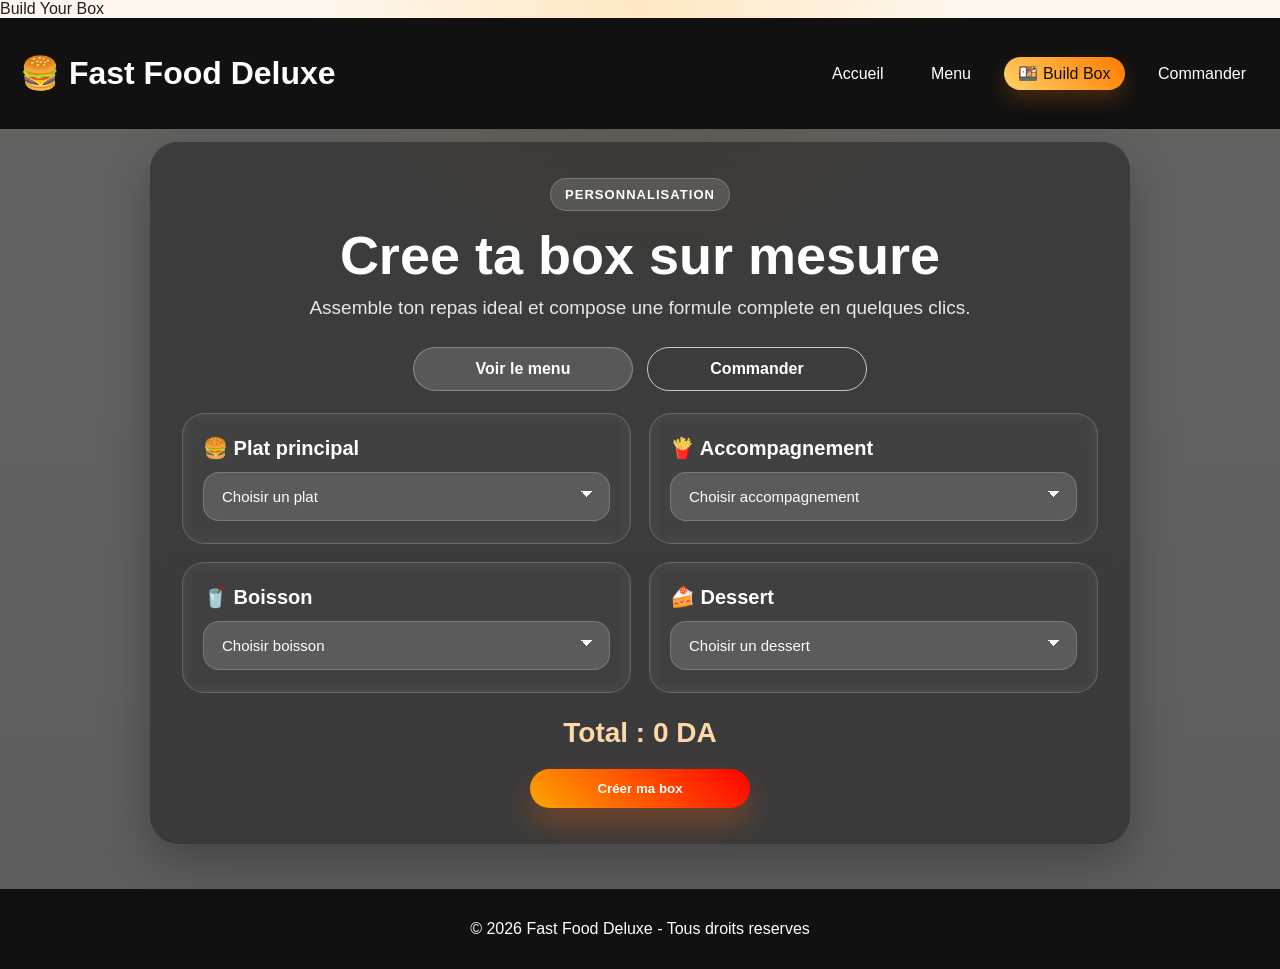
==== content/buildbox.html @ f7c5db5c "Update buildbox.html" ====
<!DOCTYPE html>
<html lang="fr">
<head>
    <meta charset="UTF-8">
    <meta name="viewport" content="width=device-width, initial-scale=1.0"
    <title>Build Your Box</title>
    <link rel="icon" type="image/svg+xml" href="data:image/svg+xml,%3Csvg xmlns='http://www.w3.org/2000/svg' viewBox='0 0 100 100'%3E%3Ctext y='1em' font-size='80'%3E🍔%3C/text%3E%3C/svg%3E">

    <link rel="stylesheet" href="../style/style.css">
</head>
<body>

<header class="header">
    <h1><a href="../index.html">🍔</a> Fast Food Deluxe</h1>
    <nav>
        <a href="../index.html">Accueil</a>
        <a href="products.html">Menu</a>
        <a class="selected" href="buildbox.html">🍱 Build Box</a>
        <a href="order.html">Commander</a>
    </nav>
</header>

<section class="deluxe menu-deluxe buildbox-deluxe">
    <div class="deluxe-content buildbox-content">
        <span class="deluxe-badge">Personnalisation</span>
        <h1>Cree ta box sur mesure</h1>
        <p>Assemble ton repas ideal et compose une formule complete en quelques clics.</p>

        <div class="deluxe-actions">
            <a href="products.html" class="btn btn-secondary">Voir le menu</a>
            <a href="order.html" class="btn btn-outline">Commander</a>
        </div>

        <div class="box-container">

            <div class="box-section">
                <h3>🍔 Plat principal</h3>
                <select id="main" onchange="updatePrice()">
                    <option value="" disabled selected hidden>Choisir un plat</option>                
                    <option value="Burger" data-price="800">Burger - 800 DA</option>
                    <option value="Pizza" data-price="1200">Pizza - 1200 DA</option>
                    <option value="Tacos" data-price="900">Tacos - 900 DA</option>
                    <option value="Chapati" data-price="700">Chapati - 700 DA</option>
                    <option value="Kebab" data-price="900">Kebab - 900 DA</option>
                    <option value="Iskender" data-price="1500">Iskender - 1500 DA</option>
                </select>
            </div>

            <div class="box-section">
                <h3>🍟 Accompagnement</h3>
                <select id="side" onchange="updatePrice()">
                    <option value="" disabled selected hidden>Choisir accompagnement</option>
                    <option value="Frites" data-price="300">Frites - 300 DA</option>
                    <option value="Nuggets" data-price="500">Nuggets - 500 DA</option>
                    <option value="Wings" data-price="600">Wings - 600 DA</option>
                </select>
            </div>

            <div class="box-section">
                <h3>🥤 Boisson</h3>
                <select id="drink" onchange="updatePrice()">
                    <option value="" disabled selected hidden>Choisir boisson</option>
                    <option value="Coca" data-price="200">Coca - 200 DA</option>
                    <option value="Jus" data-price="300">Jus Nature - 300 DA</option>
                    <option value="Milkshake" data-price="400">Milkshake - 400 DA</option>
                </select>
            </div>

            <div class="box-section">
                <h3>🍰 Dessert</h3>
                <select id="dessert" onchange="updatePrice()">
                    <option value="" disabled selected hidden>Choisir un dessert</option>
                    <option value="Fondant" data-price="500">Fondant - 500 DA</option>
                    <option value="Brownie" data-price="450">Brownie - 450 DA</option>
                    <option value="Tiramisu" data-price="600">Tiramisu - 600 DA</option>
                </select>
            </div>

        </div>

        <h3 id="totalPrice">Total : 0 DA</h3>

        <button class="btn buildbox-submit" onclick="createBox()">Créer ma box</button>

    </div>
</section>

<footer class="footer">
    <p>© 2026 Fast Food Deluxe - Tous droits reserves</p>
</footer>

<script src="../javascript/box.js"></script>

</body>
</html>
---- style/style.css ----
body {
    margin: 0;
    font-family: Arial, sans-serif;
    
    background:
        radial-gradient(circle at top, rgba(255, 166, 0, 0.18), transparent 30%),
        linear-gradient(180deg, #fff7ed 0%, #f5f5f5 45%, #ececec 100%);

    background-repeat: no-repeat;
    background-attachment: fixed;
    
    color: #1f1f1f;
}

*,
*::before,
*::after {
    box-sizing: border-box;
}

.header {
    background: #111;
    color: white;
    padding: 15px 20px;

    display: flex;
    justify-content: space-between;
    align-items: center;
}

.logo {
    display: flex;
    align-items: center;
    gap: 10px;
}

.logo img {
    height: 55px;
}

.logo span {
    font-size: 20px;
    font-weight: bold;
}

.header h1 a {
    color: inherit;
    text-decoration: none;
}

/* NAV */
.header nav a {
    color: white;
    margin-left: 15px;
    padding: 8px 14px;
    border-radius: 999px;
    text-decoration: none;
    transition: 0.3s;
}

.header nav a:hover {
    color: orange;
    background: rgba(255, 255, 255, 0.08);
}

.header nav a.selected {
    color: #111;
    background: linear-gradient(45deg, #ffd166, #ff7b00);
    box-shadow: 0 10px 20px rgba(255, 123, 0, 0.22);
}

.header nav a.selected:hover {
    color: #111;
    background: linear-gradient(45deg, #ffd166, #ff7b00);
}


.deluxe {
    background: url("https://images.unsplash.com/photo-1550547660-d9450f859349") center/cover;
    height: 80vh;
    min-height: 560px;
    padding: 40px 20px;

    display: flex;
    flex-direction: column;
    justify-content: center;
    align-items: center;

    color: white;
    text-align: center;
    position: relative;
}


.deluxe::before {
    content: "";
    position: absolute;
    inset: 0;
    background: rgba(0,0,0,0.6);
}

.deluxe * {
    position: relative;
}

.deluxe-content {
    width: min(720px, 100%);
    padding: 36px 32px;
    border-radius: 28px;
    background: rgba(17, 17, 17, 0.45);
    backdrop-filter: blur(8px);
    box-shadow: 0 18px 50px rgba(0, 0, 0, 0.28);
}

.deluxe-badge {
    display: inline-block;
    margin-bottom: 16px;
    padding: 8px 14px;
    border-radius: 999px;
    background: rgba(255, 255, 255, 0.14);
    border: 1px solid rgba(255, 255, 255, 0.2);
    font-size: 13px;
    font-weight: 700;
    letter-spacing: 0.08em;
    text-transform: uppercase;
}

.deluxe h1 {
    font-size: 54px;
    line-height: 1.05;
    margin: 0 0 14px;
    animation: slideDown 1s ease;
}

.deluxe p {
    margin: 0 0 28px;
    font-size: 19px;
    color: rgba(255, 255, 255, 0.88);
    animation: fadeIn 2s ease;
}

.deluxe-actions {
    display: flex;
    justify-content: center;
    flex-wrap: wrap;
    gap: 14px;
    width: 100%;
}

.deluxe-actions .btn {
    flex: 1 1 180px;
    max-width: 220px;
    text-align: center;
}

.menu-deluxe {
    min-height: 640px;
}

.menu-deluxe-content {
    width: min(860px, 100%);
}

.menu-toolbar {
    display: grid;
    grid-template-columns: minmax(0, 1.4fr) minmax(220px, 0.8fr);
    gap: 14px;
    margin-top: 14px;
    width: 100%;
}

.menu-toolbar input,
.menu-toolbar select {
    width: 100%;
    min-width: 0;
    padding: 15px 18px;
    border: 1px solid rgba(255, 255, 255, 0.18);
    border-radius: 16px;
    background: rgba(255, 255, 255, 0.12);
    color: white;
    font-size: 15px;
    outline: none;
    backdrop-filter: blur(6px);
    transition: border-color 0.2s ease, background 0.2s ease, transform 0.2s ease;
}

.menu-toolbar input::placeholder {
    color: rgba(255, 255, 255, 0.72);
}

.menu-toolbar select {
    appearance: none;
    color: white;
    background-image:
        linear-gradient(45deg, transparent 50%, #ffffff 50%),
        linear-gradient(135deg, #ffffff 50%, transparent 50%);
    background-position:
        calc(100% - 22px) calc(50% - 3px),
        calc(100% - 16px) calc(50% - 3px);
    background-size: 6px 6px, 6px 6px;
    background-repeat: no-repeat;
    padding-right: 46px;
}

.menu-toolbar select option {
    color: #1f1f1f;
    background: #ffffff;
}

.menu-toolbar input:focus,
.menu-toolbar select:focus {
    background: rgba(255, 255, 255, 0.18);
    border-color: rgba(255, 190, 92, 0.75);
    transform: translateY(-1px);
}

#categoryTitle {
    margin: 22px 0 0;
    font-size: 24px;
    font-weight: 700;
}

.buildbox-deluxe {
    min-height: 760px;
    padding-bottom: 72px;
}

.buildbox-content {
    width: min(980px, 100%);
    margin: 24px 0;
}

.box-container {
    display: grid;
    grid-template-columns: repeat(2, minmax(0, 1fr));
    gap: 18px;
    width: 100%;
    margin-top: 22px;
}

.box-section {
    padding: 22px 20px;
    border-radius: 22px;
    background: rgba(255, 255, 255, 0.12);
    border: 1px solid rgba(255, 255, 255, 0.16);
    text-align: left;
    backdrop-filter: blur(6px);
}

.box-section h3 {
    margin: 0 0 12px;
    font-size: 20px;
    color: white;
}

.box-section select {
    width: 100%;
    min-width: 0;
    padding: 15px 18px;
    border: 1px solid rgba(255, 255, 255, 0.18);
    border-radius: 16px;
    background: rgba(255, 255, 255, 0.14);
    color: white;
    font-size: 15px;
    outline: none;
    appearance: none;
    background-image:
        linear-gradient(45deg, transparent 50%, #ffffff 50%),
        linear-gradient(135deg, #ffffff 50%, transparent 50%);
    background-position:
        calc(100% - 22px) calc(50% - 3px),
        calc(100% - 16px) calc(50% - 3px);
    background-size: 6px 6px, 6px 6px;
    background-repeat: no-repeat;
    padding-right: 46px;
    transition: border-color 0.2s ease, background 0.2s ease, transform 0.2s ease;
}

.box-section select:focus {
    background: rgba(255, 255, 255, 0.2);
    border-color: rgba(255, 190, 92, 0.75);
    transform: translateY(-1px);
}

.box-section select option {
    color: #1f1f1f;
    background: #ffffff;
}

#totalPrice {
    margin: 24px 0 0;
    font-size: 28px;
    font-weight: 800;
    color: #ffd8a8;
}

.buildbox-submit {
    margin-top: 20px;
    min-width: 220px;
    box-shadow: 0 16px 30px rgba(255, 94, 0, 0.28);
}

#resultBox {
    width: 100%;
    margin-top: 22px;
    padding: 18px 20px;
    border-radius: 18px;
    background: rgba(255, 255, 255, 0.12);
    border: 1px solid rgba(255, 255, 255, 0.14);
    color: white;
}

.order-deluxe {
    min-height: 820px;
    padding-bottom: 72px;
}

.order-content {
    width: min(1080px, 100%);
    margin: 24px 0;
}

.order-container {
    display: grid;
    grid-template-columns: minmax(0, 1.1fr) minmax(0, 0.9fr);
    gap: 22px;
    width: 100%;
    margin-top: 24px;
    text-align: left;
}

.cart,
.box-order {
    padding: 24px 22px;
    border-radius: 24px;
    background: rgba(255, 255, 255, 0.12);
    border: 1px solid rgba(255, 255, 255, 0.15);
    backdrop-filter: blur(6px);
}

.cart h2,
.box-order h2 {
    margin: 0 0 18px;
    font-size: 28px;
    color: white;
}

.box-order label {
    display: block;
    margin: 16px 0 8px;
    font-size: 15px;
    font-weight: 700;
    color: rgba(255, 255, 255, 0.92);
}

.box-order select {
    width: 100%;
    min-width: 0;
    padding: 15px 18px;
    border: 1px solid rgba(255, 255, 255, 0.18);
    border-radius: 16px;
    background: rgba(255, 255, 255, 0.14);
    color: white;
    font-size: 15px;
    outline: none;
    appearance: none;
    background-image:
        linear-gradient(45deg, transparent 50%, #ffffff 50%),
        linear-gradient(135deg, #ffffff 50%, transparent 50%);
    background-position:
        calc(100% - 22px) calc(50% - 3px),
        calc(100% - 16px) calc(50% - 3px);
    background-size: 6px 6px, 6px 6px;
    background-repeat: no-repeat;
    padding-right: 46px;
    transition: border-color 0.2s ease, background 0.2s ease, transform 0.2s ease;
}

.box-order select:focus {
    background: rgba(255, 255, 255, 0.2);
    border-color: rgba(255, 190, 92, 0.75);
    transform: translateY(-1px);
}

.box-order select option {
    color: #1f1f1f;
    background: #ffffff;
}

#cartItems {
    min-height: 180px;
    padding: 18px;
    border-radius: 18px;
    background: rgba(255, 255, 255, 0.08);
    border: 1px dashed rgba(255, 255, 255, 0.18);
    color: rgba(255, 255, 255, 0.88);
}

#cartItems p {
    margin: 0;
}

#totalCart,
#boxTotal {
    margin: 20px 0 0;
    font-size: 24px;
    color: #ffd8a8;
}

.order-submit {
    margin-top: 22px;
    width: 100%;
    box-shadow: 0 16px 30px rgba(255, 94, 0, 0.28);
}

/* BUTTON */
.btn {
    background: linear-gradient(45deg, orange, red);
    color: white;
    padding: 12px 25px;
    border-radius: 30px;
    text-decoration: none;
    border: none;
    cursor: pointer;
    font-weight: bold;
    transition: 0.3s;
}

.btn:hover {
    transform: scale(1.1);
}

.btn-secondary {
    background: rgba(255, 255, 255, 0.14);
    border: 1px solid rgba(255, 255, 255, 0.28);
    box-shadow: inset 0 0 0 1px rgba(255, 255, 255, 0.04);
}

.btn-outline {
    background: transparent;
    border: 1px solid rgba(255, 255, 255, 0.7);
}

.btn-secondary:hover,
.btn-outline:hover {
    background: rgba(255, 255, 255, 0.12);
}

.form-section {
    width: min(420px, calc(100% - 32px));
    margin: 60px auto;
    padding: 36px 30px;
    background: rgba(255, 255, 255, 0.96);
    border-radius: 24px;
    box-shadow: 0 20px 50px rgba(0, 0, 0, 0.12);
    border: 1px solid rgba(255, 166, 0, 0.15);
}

#registerForm {
    gap: 12px;
}

#registerForm select {
    appearance: none;
    background-image:
        linear-gradient(45deg, transparent 50%, #ff7b00 50%),
        linear-gradient(135deg, #ff7b00 50%, transparent 50%);
    background-position:
        calc(100% - 22px) calc(50% - 3px),
        calc(100% - 16px) calc(50% - 3px);
    background-size: 6px 6px, 6px 6px;
    background-repeat: no-repeat;
    padding-right: 46px;
}

#registerForm .btn {
    margin-top: 14px;
}

.form-section h2 {
    margin: 0 0 24px;
    text-align: center;
    font-size: 30px;
    color: #111;
}

.form-section form {
    display: flex;
    flex-direction: column;
    gap: 10px;
}

.form-section label {
    font-size: 15px;
    font-weight: 600;
    color: #333;
}

.form-section input,
.form-section select {
    padding: 14px 16px;
    border: 1px solid #d7d7d7;
    border-radius: 14px;
    font-size: 15px;
    background: #fff;
    transition: border-color 0.2s ease, box-shadow 0.2s ease, transform 0.2s ease;
    outline: none;
    margin-bottom: 8px;
}

.form-section input:focus,
.form-section select:focus {
    border-color: #ff7b00;
    box-shadow: 0 0 0 4px rgba(255, 123, 0, 0.14);
    transform: translateY(-1px);
}

.form-section .btn {
    width: 100%;
    margin-top: 10px;
    padding: 14px 20px;
    box-shadow: 0 12px 24px rgba(255, 94, 0, 0.25);
}

.register-link,
.login-link {
    margin: 22px 0 0;
    text-align: center;
    color: #555;
    font-size: 15px;
}

.register-link a,
.login-link a {
    color: #d9480f;
    font-weight: 700;
    text-decoration: none;
}

.register-link a:hover,
.login-link a:hover {
    text-decoration: underline;
}

/* ===== FEATURES ===== */
.features {
    display: flex;
    justify-content: space-around;
    padding: 50px 20px;
    gap: 20px;
}

.products {
    display: grid;
    grid-template-columns: repeat(auto-fit, minmax(240px, 1fr));
    gap: 24px;
    padding: 48px 20px 72px;
    width: min(1180px, calc(100% - 32px));
    margin: 0 auto;
}

.product-card,
.product {
    background: rgba(255, 255, 255, 0.96);
    border-radius: 22px;
    overflow: hidden;
    box-shadow: 0 18px 40px rgba(0, 0, 0, 0.1);
    border: 1px solid rgba(255, 166, 0, 0.12);
    transition: transform 0.25s ease, box-shadow 0.25s ease;
}

.product-card:hover,
.product:hover {
    transform: translateY(-8px);
    box-shadow: 0 24px 46px rgba(0, 0, 0, 0.14);
}

.product-card img,
.product img {
    width: 100%;
    height: 220px;
    object-fit: cover;
    display: block;
}

.product-card .content,
.product .content,
.product-card .product-info,
.product .product-info,
.product-card .info,
.product .info {
    padding: 20px;
}

.product-card h3,
.product h3 {
    margin: 0 0 10px;
    font-size: 22px;
    color: #171717;
}

.product-card p,
.product p {
    margin: 0 0 14px;
    color: #5b5b5b;
    line-height: 1.5;
}

.product-card .price,
.product .price {
    display: inline-block;
    padding: 8px 12px;
    border-radius: 999px;
    background: #fff1e6;
    color: #d9480f;
    font-weight: 700;
}

.box {
    background: white;
    padding: 20px;
    border-radius: 15px;
    text-align: center;
    flex: 1;

    box-shadow: 0 5px 15px rgba(0,0,0,0.1);
    transition: 0.3s;
}

.box:hover {
    transform: translateY(-10px);
}
.user-menu {
    position: relative;
    display: inline-block;
}

.dropdown {
    position: absolute;
    top: 50px;
    left: 0;
    background: white;
    min-width: 160px;
    border-radius: 10px;
    overflow: hidden;
    z-index: 1000;
}

.dropdown a {
    display: block;
    padding: 12px;
    color: black;
    text-decoration: none;
}

.dropdown a:hover {
    background: #f2f2f2;
}

.hidden {
    display: none;
}

.profile-container {
    width: 400px;
    max-width: 90%;
    margin: 60px auto;
    background: white;
    padding: 30px;
    border-radius: 20px;

    box-shadow: 0 10px 25px rgba(0,0,0,0.15);
}

.profile-container h2 {
    text-align: center;
    margin-bottom: 25px;
    color: #111;
}

.profile-container label {
    display: block;
    margin-bottom: 8px;
    font-weight: bold;
    color: #333;
}

.profile-container input {
    width: 100%;
    padding: 12px;
    margin-bottom: 18px;

    border: 1px solid #ccc;
    border-radius: 10px;

    font-size: 15px;
}

.profile-container input:focus {
    outline: none;
    border-color: orange;
    box-shadow: 0 0 5px rgba(255,165,0,0.4);
}

.profile-container button {
    width: 100%;
    padding: 12px;

    border: none;
    border-radius: 30px;

    background: linear-gradient(45deg, orange, red);
    color: white;

    font-size: 16px;
    font-weight: bold;
    cursor: pointer;

    transition: 0.3s;
}

.profile-container button:hover {
    transform: scale(1.05);
}

.password-box {
    position: relative;
}

.password-box input {
    width: 100%;
    padding-right: 45px;
}

#togglePassword {
    position: absolute;
    right: 15px;
    top: 35%;
    transform: translateY(-50%);
    cursor: pointer;
    font-size: 18px;
}

.footer {
    background: #111;
    color: white;
    text-align: center;
    padding: 15px;
}

/* ===== ANIMATIONS ===== */
@keyframes slideDown {
    from {
        transform: translateY(-50px);
        opacity: 0;
    }
    to {
        transform: translateY(0);
        opacity: 1;
    }
}

@keyframes fadeIn {
    from { opacity: 0; }
    to { opacity: 1; }
}

/* ===== MOBILE ===== */
@media (max-width: 768px) {

    .header {
        flex-direction: column;
        text-align: center;
    }

    .header nav a {
        display: block;
        margin: 10px 0;
    }

    .deluxe {
        height: auto;
        min-height: 70vh;
        padding: 28px 16px;
    }

    .deluxe h1 {
        font-size: 34px;
    }

    .deluxe p {
        font-size: 16px;
    }

    .deluxe-content {
        padding: 28px 20px;
        border-radius: 22px;
    }

    .features {
        flex-direction: column;
    }

    .logo img {
        height: 45px;
    }

    .form-section {
        margin: 32px 16px;
        padding: 28px 20px;
        border-radius: 18px;
    }

    .form-section h2 {
        font-size: 26px;
    }

    #registerForm {
        gap: 10px;
    }

    .deluxe-actions {
        gap: 10px;
    }

    .deluxe-actions .btn {
        flex: none;
        width: 100%;
        max-width: 280px;
    }

    .menu-toolbar {
        grid-template-columns: 1fr;
    }

    #categoryTitle {
        font-size: 22px;
    }

    .box-container {
        grid-template-columns: 1fr;
    }

    .box-section {
        padding: 18px 16px;
    }

    #totalPrice {
        font-size: 24px;
    }

    .buildbox-deluxe {
        padding-bottom: 40px;
    }

    .buildbox-content {
        margin: 12px 0;
    }

    .order-deluxe {
        padding-bottom: 40px;
    }

    .order-content {
        margin: 12px 0;
    }

    .order-container {
        grid-template-columns: 1fr;
    }

    .cart,
    .box-order {
        padding: 20px 18px;
    }

    .products {
        grid-template-columns: 1fr;
        padding: 32px 16px 48px;
        width: calc(100% - 32px);
    }
}
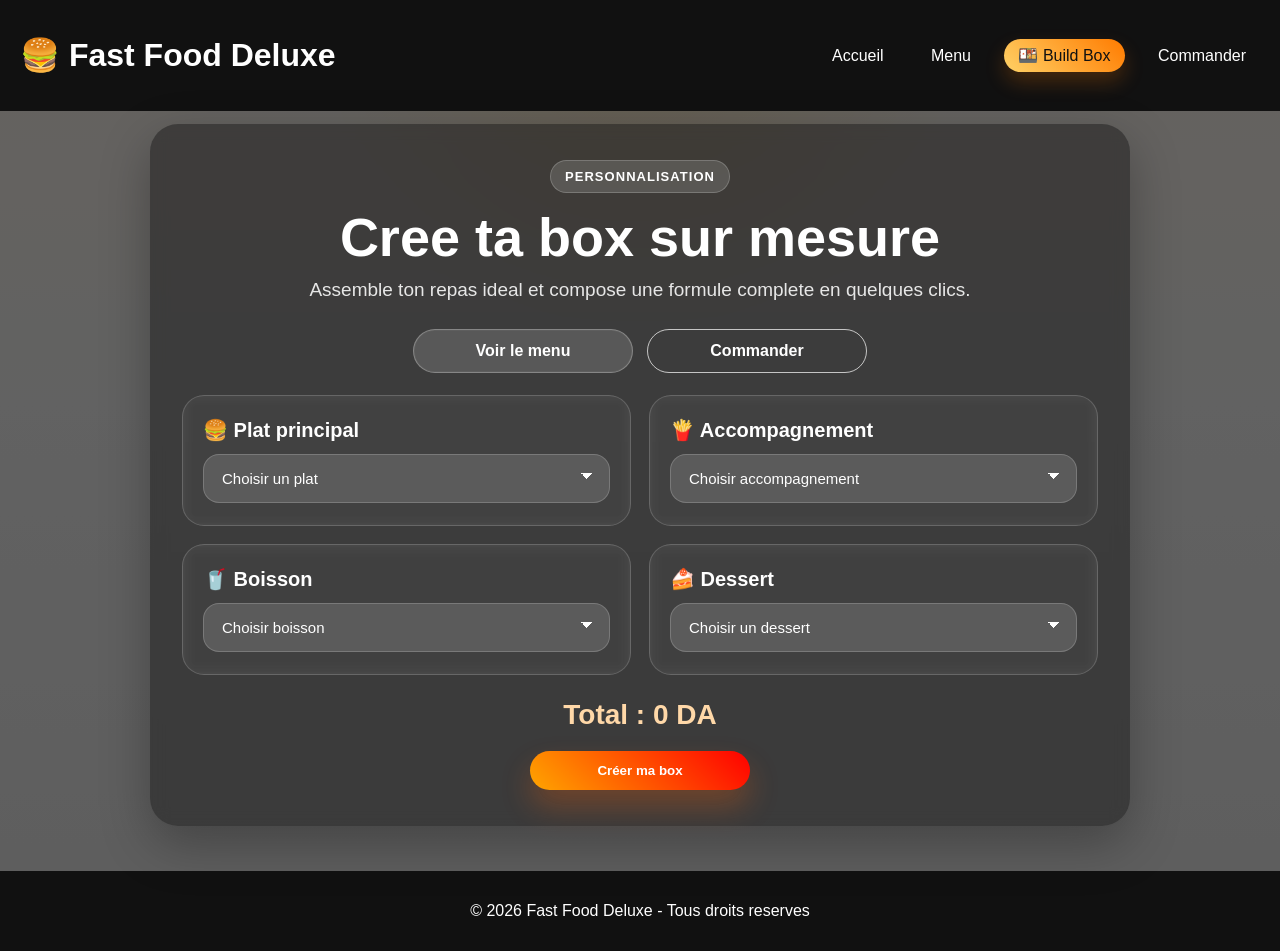
==== commit 264119c4: "Update buildbox.html" ====
--- a/content/buildbox.html
+++ b/content/buildbox.html
@@ -2,7 +2,7 @@
 <html lang="fr">
 <head>
     <meta charset="UTF-8">
-    <meta name="viewport" content="width=device-width, initial-scale=1.0"
+    <meta name="viewport" content="width=device-width, initial-scale=1.0">
     <title>Build Your Box</title>
     <link rel="icon" type="image/svg+xml" href="data:image/svg+xml,%3Csvg xmlns='http://www.w3.org/2000/svg' viewBox='0 0 100 100'%3E%3Ctext y='1em' font-size='80'%3E🍔%3C/text%3E%3C/svg%3E">
 
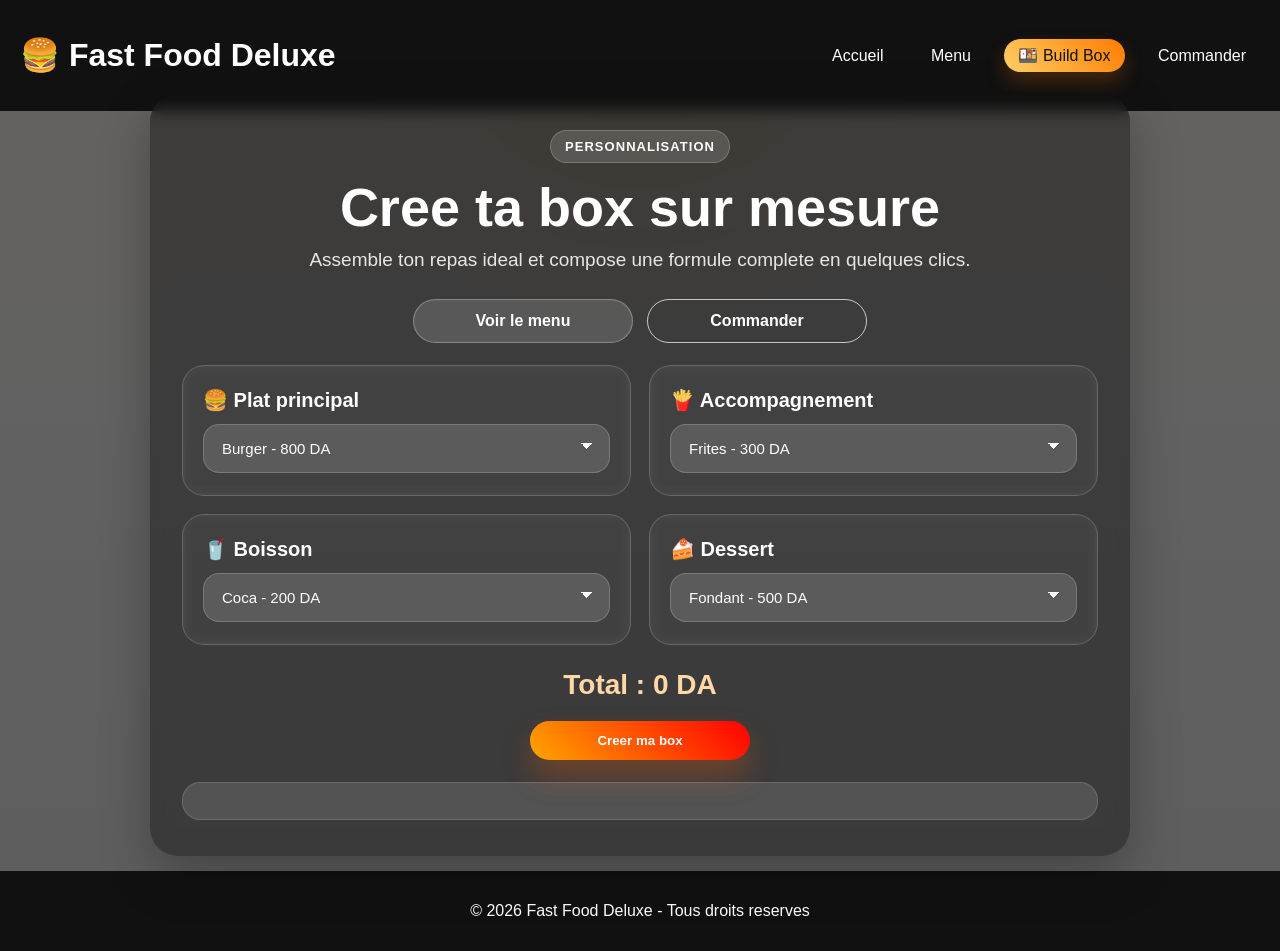
==== commit ed5311fd: "Update buildbox.html" ====
--- a/content/buildbox.html
+++ b/content/buildbox.html
@@ -4,7 +4,6 @@
     <meta charset="UTF-8">
     <meta name="viewport" content="width=device-width, initial-scale=1.0">
     <title>Build Your Box</title>
-    <link rel="icon" type="image/svg+xml" href="data:image/svg+xml,%3Csvg xmlns='http://www.w3.org/2000/svg' viewBox='0 0 100 100'%3E%3Ctext y='1em' font-size='80'%3E🍔%3C/text%3E%3C/svg%3E">
 
     <link rel="stylesheet" href="../style/style.css">
 </head>
@@ -36,7 +35,6 @@
             <div class="box-section">
                 <h3>🍔 Plat principal</h3>
                 <select id="main" onchange="updatePrice()">
-                    <option value="" disabled selected hidden>Choisir un plat</option>                
                     <option value="Burger" data-price="800">Burger - 800 DA</option>
                     <option value="Pizza" data-price="1200">Pizza - 1200 DA</option>
                     <option value="Tacos" data-price="900">Tacos - 900 DA</option>
@@ -49,7 +47,6 @@
             <div class="box-section">
                 <h3>🍟 Accompagnement</h3>
                 <select id="side" onchange="updatePrice()">
-                    <option value="" disabled selected hidden>Choisir accompagnement</option>
                     <option value="Frites" data-price="300">Frites - 300 DA</option>
                     <option value="Nuggets" data-price="500">Nuggets - 500 DA</option>
                     <option value="Wings" data-price="600">Wings - 600 DA</option>
@@ -59,7 +56,6 @@
             <div class="box-section">
                 <h3>🥤 Boisson</h3>
                 <select id="drink" onchange="updatePrice()">
-                    <option value="" disabled selected hidden>Choisir boisson</option>
                     <option value="Coca" data-price="200">Coca - 200 DA</option>
                     <option value="Jus" data-price="300">Jus Nature - 300 DA</option>
                     <option value="Milkshake" data-price="400">Milkshake - 400 DA</option>
@@ -69,7 +65,6 @@
             <div class="box-section">
                 <h3>🍰 Dessert</h3>
                 <select id="dessert" onchange="updatePrice()">
-                    <option value="" disabled selected hidden>Choisir un dessert</option>
                     <option value="Fondant" data-price="500">Fondant - 500 DA</option>
                     <option value="Brownie" data-price="450">Brownie - 450 DA</option>
                     <option value="Tiramisu" data-price="600">Tiramisu - 600 DA</option>
@@ -80,8 +75,9 @@
 
         <h3 id="totalPrice">Total : 0 DA</h3>
 
-        <button class="btn buildbox-submit" onclick="createBox()">Créer ma box</button>
+        <button class="btn buildbox-submit" onclick="createBox()">Creer ma box</button>
 
+        <div id="resultBox"></div>
     </div>
 </section>
 
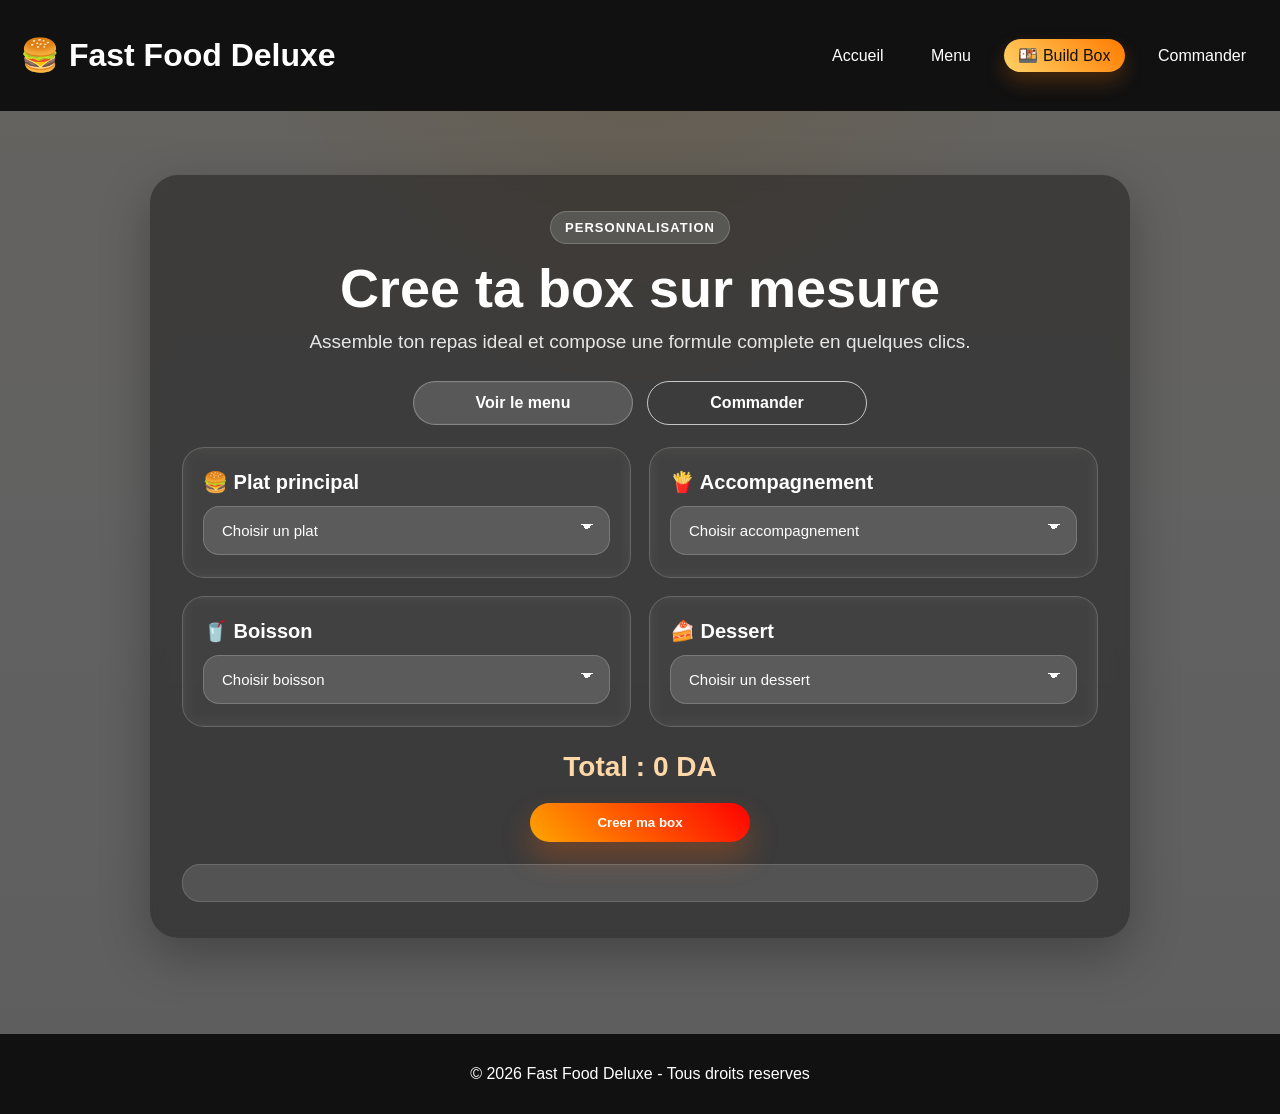
==== commit 689a58cb: "Update buildbox.html" ====
--- a/content/buildbox.html
+++ b/content/buildbox.html
@@ -34,7 +34,8 @@
 
             <div class="box-section">
                 <h3>🍔 Plat principal</h3>
-                <select id="main" onchange="updatePrice()">
+                <select id="main" onchange="updatePrice()" required>
+                    <option value="" disabled selected hidden>Choisir un plat</option>  
                     <option value="Burger" data-price="800">Burger - 800 DA</option>
                     <option value="Pizza" data-price="1200">Pizza - 1200 DA</option>
                     <option value="Tacos" data-price="900">Tacos - 900 DA</option>
@@ -46,7 +47,8 @@
 
             <div class="box-section">
                 <h3>🍟 Accompagnement</h3>
-                <select id="side" onchange="updatePrice()">
+                <select id="side" onchange="updatePrice()" required>
+                    <option value="" disabled selected hidden>Choisir accompagnement</option>
                     <option value="Frites" data-price="300">Frites - 300 DA</option>
                     <option value="Nuggets" data-price="500">Nuggets - 500 DA</option>
                     <option value="Wings" data-price="600">Wings - 600 DA</option>
@@ -55,7 +57,8 @@
 
             <div class="box-section">
                 <h3>🥤 Boisson</h3>
-                <select id="drink" onchange="updatePrice()">
+                <select id="drink" onchange="updatePrice()" required>
+                    <option value="" disabled selected hidden>Choisir boisson</option>
                     <option value="Coca" data-price="200">Coca - 200 DA</option>
                     <option value="Jus" data-price="300">Jus Nature - 300 DA</option>
                     <option value="Milkshake" data-price="400">Milkshake - 400 DA</option>
@@ -64,7 +67,8 @@
 
             <div class="box-section">
                 <h3>🍰 Dessert</h3>
-                <select id="dessert" onchange="updatePrice()">
+                <select id="dessert" onchange="updatePrice()" required>
+                    <option value="" disabled selected hidden>Choisir un dessert</option>
                     <option value="Fondant" data-price="500">Fondant - 500 DA</option>
                     <option value="Brownie" data-price="450">Brownie - 450 DA</option>
                     <option value="Tiramisu" data-price="600">Tiramisu - 600 DA</option>
--- a/style/style.css
+++ b/style/style.css
@@ -1,15 +1,9 @@
-
 body {
     margin: 0;
     font-family: Arial, sans-serif;
-    
     background:
         radial-gradient(circle at top, rgba(255, 166, 0, 0.18), transparent 30%),
         linear-gradient(180deg, #fff7ed 0%, #f5f5f5 45%, #ececec 100%);
-
-    background-repeat: no-repeat;
-    background-attachment: fixed;
-    
     color: #1f1f1f;
 }
 
@@ -78,7 +72,7 @@
 
 .deluxe {
     background: url("https://images.unsplash.com/photo-1550547660-d9450f859349") center/cover;
-    height: 80vh;
+    height: auto;
     min-height: 560px;
     padding: 40px 20px;
 
@@ -543,94 +537,6 @@
     text-decoration: underline;
 }
 
-/* ===== FEATURES ===== */
-.features {
-    display: flex;
-    justify-content: space-around;
-    padding: 50px 20px;
-    gap: 20px;
-}
-
-.products {
-    display: grid;
-    grid-template-columns: repeat(auto-fit, minmax(240px, 1fr));
-    gap: 24px;
-    padding: 48px 20px 72px;
-    width: min(1180px, calc(100% - 32px));
-    margin: 0 auto;
-}
-
-.product-card,
-.product {
-    background: rgba(255, 255, 255, 0.96);
-    border-radius: 22px;
-    overflow: hidden;
-    box-shadow: 0 18px 40px rgba(0, 0, 0, 0.1);
-    border: 1px solid rgba(255, 166, 0, 0.12);
-    transition: transform 0.25s ease, box-shadow 0.25s ease;
-}
-
-.product-card:hover,
-.product:hover {
-    transform: translateY(-8px);
-    box-shadow: 0 24px 46px rgba(0, 0, 0, 0.14);
-}
-
-.product-card img,
-.product img {
-    width: 100%;
-    height: 220px;
-    object-fit: cover;
-    display: block;
-}
-
-.product-card .content,
-.product .content,
-.product-card .product-info,
-.product .product-info,
-.product-card .info,
-.product .info {
-    padding: 20px;
-}
-
-.product-card h3,
-.product h3 {
-    margin: 0 0 10px;
-    font-size: 22px;
-    color: #171717;
-}
-
-.product-card p,
-.product p {
-    margin: 0 0 14px;
-    color: #5b5b5b;
-    line-height: 1.5;
-}
-
-.product-card .price,
-.product .price {
-    display: inline-block;
-    padding: 8px 12px;
-    border-radius: 999px;
-    background: #fff1e6;
-    color: #d9480f;
-    font-weight: 700;
-}
-
-.box {
-    background: white;
-    padding: 20px;
-    border-radius: 15px;
-    text-align: center;
-    flex: 1;
-
-    box-shadow: 0 5px 15px rgba(0,0,0,0.1);
-    transition: 0.3s;
-}
-
-.box:hover {
-    transform: translateY(-10px);
-}
 .user-menu {
     position: relative;
     display: inline-block;
@@ -732,7 +638,6 @@
     width: 100%;
     padding-right: 45px;
 }
-
 #togglePassword {
     position: absolute;
     right: 15px;
@@ -741,6 +646,102 @@
     cursor: pointer;
     font-size: 18px;
 }
+/* ===== FEATURES ===== */
+.features {
+    display: flex;
+    justify-content: space-around;
+    padding: 50px 20px;
+    gap: 20px;
+}
+
+.products {
+    display: grid;
+    grid-template-columns: repeat(auto-fit, minmax(240px, 1fr));
+    gap: 24px;
+    padding: 48px 20px 72px;
+    width: min(1180px, calc(100% - 32px));
+    margin: 0 auto;
+}
+
+.product-card,
+.product {
+    background: rgba(255, 255, 255, 0.96);
+    border-radius: 22px;
+    overflow: hidden;
+    box-shadow: 0 18px 40px rgba(0, 0, 0, 0.1);
+    border: 1px solid rgba(255, 166, 0, 0.12);
+    transition: transform 0.25s ease, box-shadow 0.25s ease;
+}
+
+.product-card:hover,
+.product:hover {
+    transform: translateY(-8px);
+    box-shadow: 0 24px 46px rgba(0, 0, 0, 0.14);
+}
+
+.product-card img,
+.product img {
+    width: 100%;
+    height: 220px;
+    object-fit: cover;
+    display: block;
+}
+
+.product-card .content,
+.product .content,
+.product-card .product-info,
+.product .product-info,
+.product-card .info,
+.product .info {
+    padding: 20px;
+}
+
+.product-card h3,
+.product h3 {
+    margin: 0 0 10px;
+    font-size: 22px;
+    color: #171717;
+}
+
+.product-card p,
+.product p {
+    margin: 0 0 14px;
+    color: #5b5b5b;
+    line-height: 1.5;
+}
+
+.product-card .price,
+.product .price {
+    display: inline-block;
+    padding: 8px 12px;
+    border-radius: 999px;
+    background: #fff1e6;
+    color: #d9480f;
+    font-weight: 700;
+}
+
+.box {
+    background: white;
+    padding: 20px;
+    border-radius: 15px;
+    text-align: center;
+    flex: 1;
+
+    box-shadow: 0 5px 15px rgba(0,0,0,0.1);
+    transition: 0.3s;
+}
+
+.box:hover {
+    transform: translateY(-10px);
+}
+
+.error{
+    display:block;
+    color:red;
+    font-size:13px;
+    margin-top:-5px;
+    margin-bottom:10px;
+}
 
 .footer {
     background: #111;
@@ -880,4 +881,26 @@
         padding: 32px 16px 48px;
         width: calc(100% - 32px);
     }
-}
+    .success {
+    margin-top: 15px;
+    padding: 12px;
+    background: #d4edda;
+    color: #155724;
+    border: 1px solid #c3e6cb;
+    border-radius: 8px;
+    font-weight: bold;
+    text-align: center;
+    animation: fadeIn 0.5s ease;
+}
+
+@keyframes fadeIn {
+    from {
+        opacity: 0;
+        transform: translateY(-10px);
+    }
+    to {
+        opacity: 1;
+        transform: translateY(0);
+    }
+}
+}
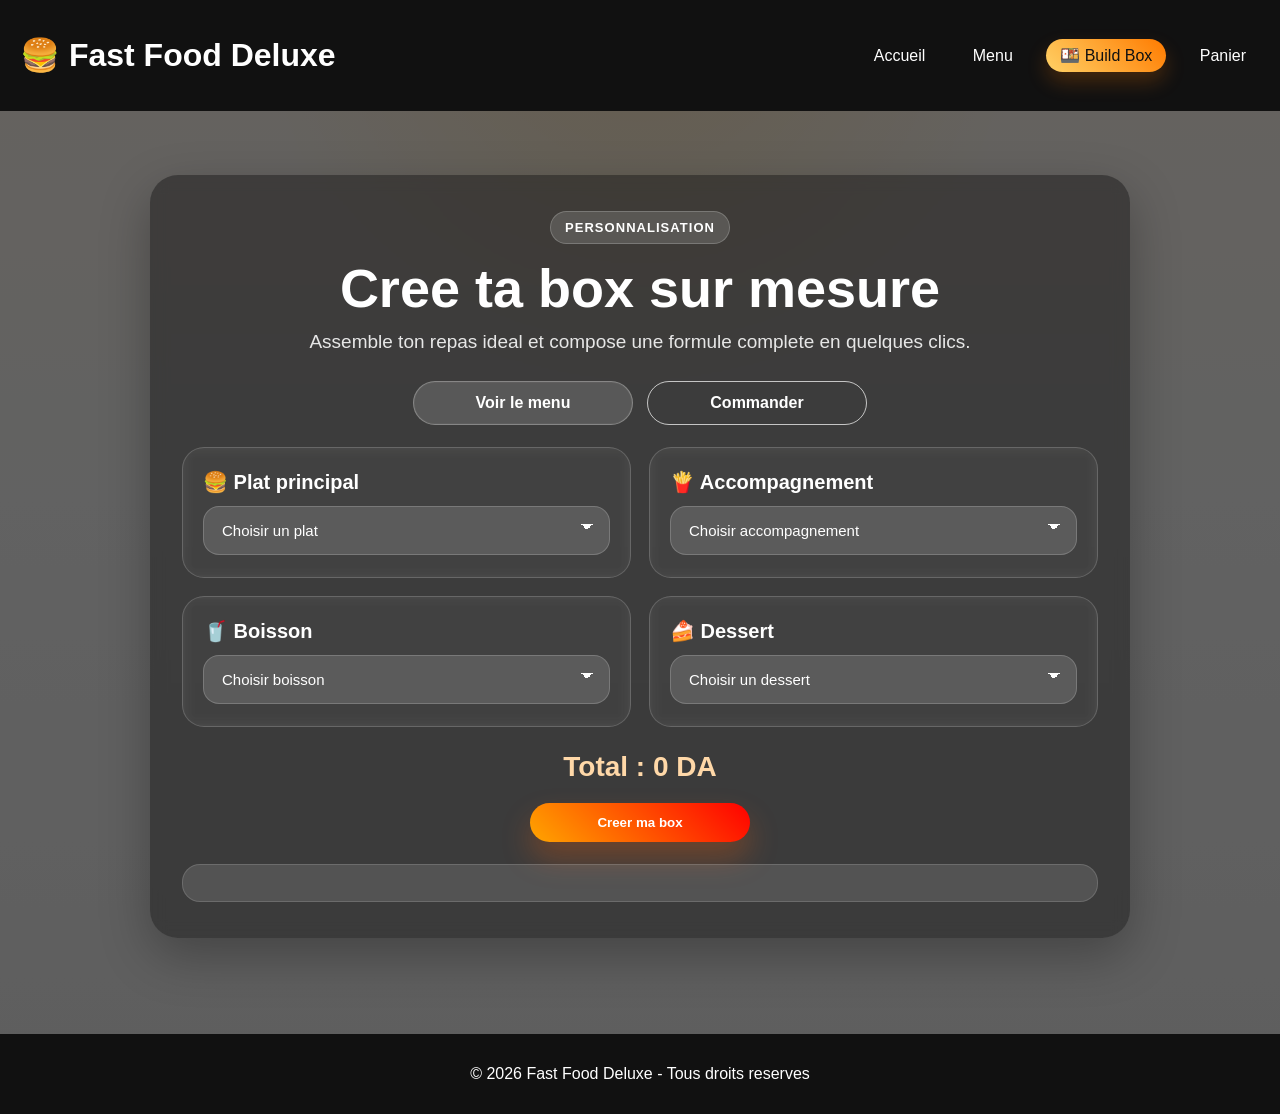
==== commit f1aa8550: "Update buildbox.html" ====
--- a/content/buildbox.html
+++ b/content/buildbox.html
@@ -15,7 +15,7 @@
         <a href="../index.html">Accueil</a>
         <a href="products.html">Menu</a>
         <a class="selected" href="buildbox.html">🍱 Build Box</a>
-        <a href="order.html">Commander</a>
+        <a href="order.html">Panier</a>
     </nav>
 </header>
 
@@ -34,7 +34,7 @@
 
             <div class="box-section">
                 <h3>🍔 Plat principal</h3>
-                <select id="main" onchange="updatePrice()" required>
+                <select id="main" onchange="updatePrice()">
                     <option value="" disabled selected hidden>Choisir un plat</option>  
                     <option value="Burger" data-price="800">Burger - 800 DA</option>
                     <option value="Pizza" data-price="1200">Pizza - 1200 DA</option>
@@ -47,7 +47,7 @@
 
             <div class="box-section">
                 <h3>🍟 Accompagnement</h3>
-                <select id="side" onchange="updatePrice()" required>
+                <select id="side" onchange="updatePrice()">
                     <option value="" disabled selected hidden>Choisir accompagnement</option>
                     <option value="Frites" data-price="300">Frites - 300 DA</option>
                     <option value="Nuggets" data-price="500">Nuggets - 500 DA</option>
@@ -57,7 +57,7 @@
 
             <div class="box-section">
                 <h3>🥤 Boisson</h3>
-                <select id="drink" onchange="updatePrice()" required>
+                <select id="drink" onchange="updatePrice()">
                     <option value="" disabled selected hidden>Choisir boisson</option>
                     <option value="Coca" data-price="200">Coca - 200 DA</option>
                     <option value="Jus" data-price="300">Jus Nature - 300 DA</option>
@@ -67,7 +67,7 @@
 
             <div class="box-section">
                 <h3>🍰 Dessert</h3>
-                <select id="dessert" onchange="updatePrice()" required>
+                <select id="dessert" onchange="updatePrice()">
                     <option value="" disabled selected hidden>Choisir un dessert</option>
                     <option value="Fondant" data-price="500">Fondant - 500 DA</option>
                     <option value="Brownie" data-price="450">Brownie - 450 DA</option>
--- a/style/style.css
+++ b/style/style.css
@@ -72,7 +72,7 @@
 
 .deluxe {
     background: url("https://images.unsplash.com/photo-1550547660-d9450f859349") center/cover;
-    height: auto;
+    height:auto;
     min-height: 560px;
     padding: 40px 20px;
 
@@ -333,8 +333,7 @@
     backdrop-filter: blur(6px);
 }
 
-.cart h2,
-.box-order h2 {
+.cart h2{
     margin: 0 0 18px;
     font-size: 28px;
     color: white;
@@ -383,6 +382,9 @@
 }
 
 #cartItems {
+    max-height: 300px;   
+    overflow-y: auto;   
+    padding-right: 8px;
     min-height: 180px;
     padding: 18px;
     border-radius: 18px;
@@ -743,6 +745,174 @@
     margin-bottom:10px;
 }
 
+.error-box{
+    padding:15px;
+    color:#ee051d;
+    border-radius:12px;
+    font-weight:bold;
+}
+
+.success-box{
+    color:#08d137;
+    border-radius:12px;
+}
+
+#boxMessage {
+
+    text-align: center;
+}
+.cart-item{
+    display: flex;
+    align-items: center;
+    justify-content: space-between;
+    padding: 12px;
+    margin-bottom: 10px;
+    background: rgba(255,255,255,0.08);
+    border-radius: 12px;
+    gap: 10px;
+}
+
+.cart-item select{
+    padding:5px;
+    border-radius:6px;
+}
+
+.cart-img{
+    width: 60px;
+    height: 60px;
+    object-fit: cover;
+    border-radius: 10px;
+}
+
+.cart-info{
+    flex: 1;
+    display: flex;
+    flex-direction: column;
+    justify-content: center;
+}
+
+.cart-info h3{
+    margin: 0;
+    font-size: 16px;
+    color: white;
+}
+
+.cart-info p{
+    margin: 0;
+    color: #ffd8a8;
+    font-weight: bold;
+}
+.btn-order{
+    background: none;
+    color: red;
+    border: none;
+    width: 35px;
+    height: 35px;
+    cursor: pointer;
+    font-size: 15px;
+}
+.btn-order:hover{
+    background: rgb(206, 206, 206);
+    border: none;
+    border-radius: 50%;
+}
+
+.popup {
+    position: fixed;
+    top: 50%;
+    left: 50%;
+    transform: translate(-50%, -50%);
+
+    background: #28a745;
+    color: white;
+    padding: 18px 25px;
+    border-radius: 10px;
+    font-weight: bold;
+
+    display: none;
+    z-index: 9999;
+
+    box-shadow: 0 10px 25px rgba(196, 196, 196, 0.3);
+    text-align: center;
+
+    animation: pop 0.1s ease;
+}
+
+.resume-item{
+    display:flex;
+    justify-content:space-between;
+    margin:12px 0;
+    padding:10px 0;
+    border-bottom:1px solid rgba(255,255,255,0.15);
+}
+
+.resume-item span{
+    color:#ddd;
+    font-size: 18px;
+    font-weight: bold;
+}
+
+.resume-item strong{
+    color: #ffd8a8;
+    font-size: 20px;
+}
+
+.btn-commander{
+    background: linear-gradient(45deg, orange, red);
+    color: white;
+    padding: 12px 25px;
+    border-radius: 30px;
+    text-decoration: none;
+    border: none;
+    cursor: pointer;
+    font-weight: bold;
+    transition: 0.3s;
+    margin-top: 60px;
+    margin-bottom: 0;
+
+    display: block;
+    margin-left: auto;
+    margin-right: auto;
+}
+
+.btn-commander:hover {
+    transform: scale(1.1);
+}
+
+.btn-vider{
+    color: white;
+    padding: 12px 25px;
+    border-radius: 30px;
+    text-decoration: none;
+    border: none;
+    cursor: pointer;
+    font-weight: bold;
+    transition: 0.3s;
+    margin-top: 10px;
+    margin-bottom: 0;
+
+    display: block;
+    margin-left: auto;
+    margin-right: auto;
+    background: rgba(255, 255, 255, 0.14);
+    border: 1px solid rgba(255, 255, 255, 0.28);
+    box-shadow: inset 0 0 0 1px rgba(255, 255, 255, 0.04);
+}
+
+.btn-vider:hover {
+    transform: scale(1.1);
+}
+
+.box-order{
+    max-height: 500px; 
+}
+
+.box-order h2{
+    text-align: center;
+    font-size: 30px;
+    margin-bottom: 50px;
+}
+
 .footer {
     background: #111;
     color: white;
@@ -767,6 +937,16 @@
     to { opacity: 1; }
 }
 
+@keyframes pop {
+    from {
+        transform: translate(-50%, -50%) scale(0.7);
+        opacity: 0;
+    }
+    to {
+        transform: translate(-50%, -50%) scale(1);
+        opacity: 1;
+    }
+}
 /* ===== MOBILE ===== */
 @media (max-width: 768px) {
 
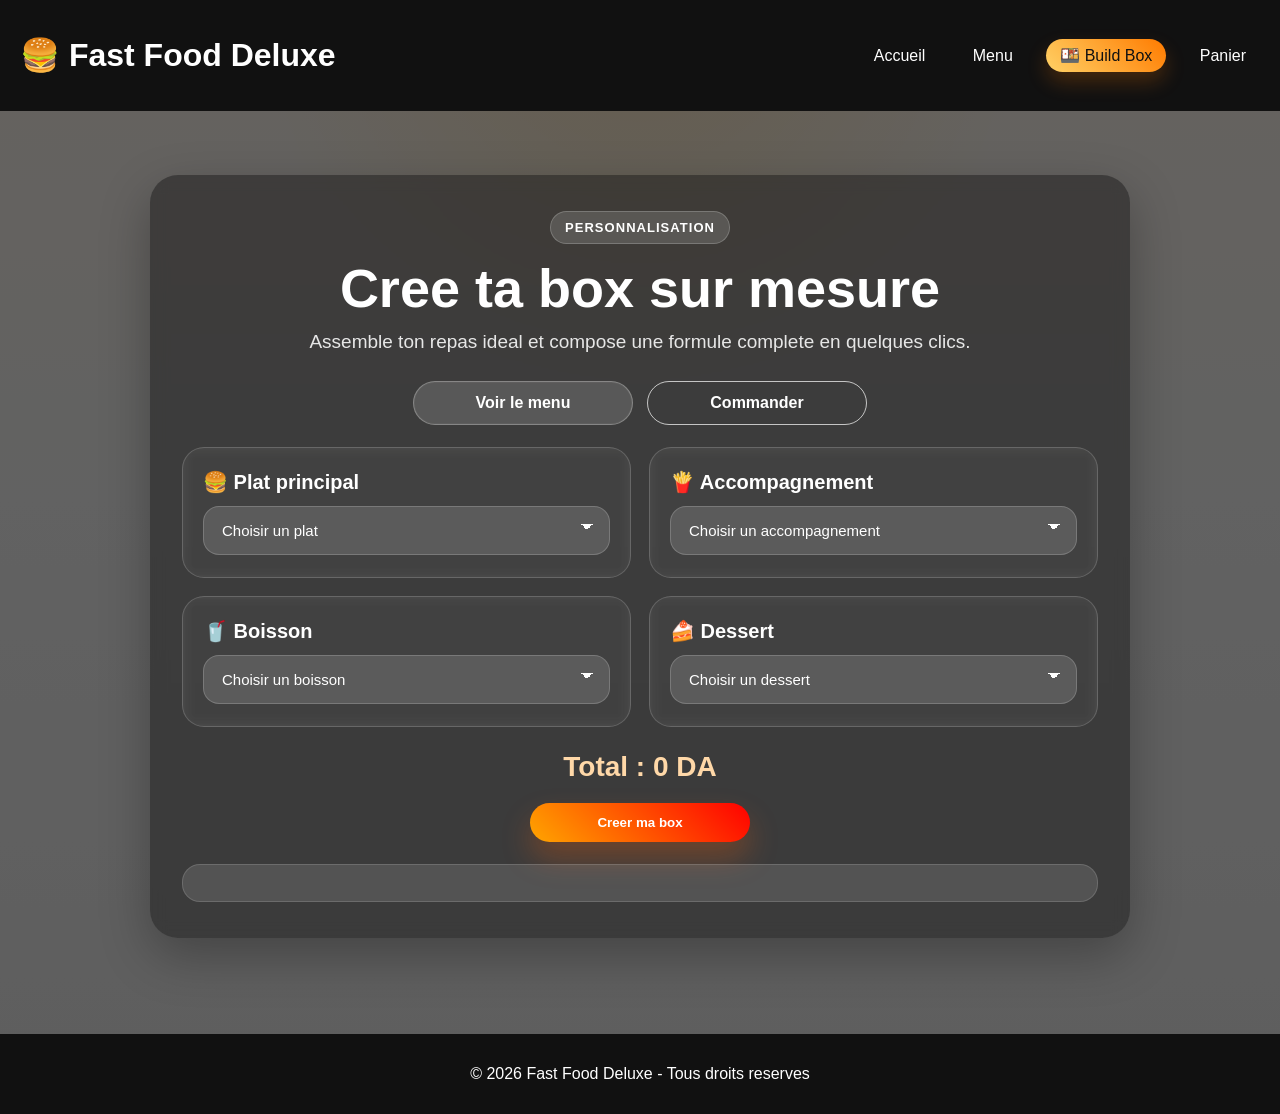
==== commit 7dc12d56: "Update buildbox.html" ====
--- a/content/buildbox.html
+++ b/content/buildbox.html
@@ -48,7 +48,7 @@
             <div class="box-section">
                 <h3>🍟 Accompagnement</h3>
                 <select id="side" onchange="updatePrice()">
-                    <option value="" disabled selected hidden>Choisir accompagnement</option>
+                    <option value="" disabled selected hidden>Choisir un accompagnement</option>
                     <option value="Frites" data-price="300">Frites - 300 DA</option>
                     <option value="Nuggets" data-price="500">Nuggets - 500 DA</option>
                     <option value="Wings" data-price="600">Wings - 600 DA</option>
@@ -58,7 +58,7 @@
             <div class="box-section">
                 <h3>🥤 Boisson</h3>
                 <select id="drink" onchange="updatePrice()">
-                    <option value="" disabled selected hidden>Choisir boisson</option>
+                    <option value="" disabled selected hidden>Choisir un boisson</option>
                     <option value="Coca" data-price="200">Coca - 200 DA</option>
                     <option value="Jus" data-price="300">Jus Nature - 300 DA</option>
                     <option value="Milkshake" data-price="400">Milkshake - 400 DA</option>
--- a/style/style.css
+++ b/style/style.css
@@ -867,7 +867,7 @@
     cursor: pointer;
     font-weight: bold;
     transition: 0.3s;
-    margin-top: 60px;
+    margin-top: 20px;
     margin-bottom: 0;
 
     display: block;
